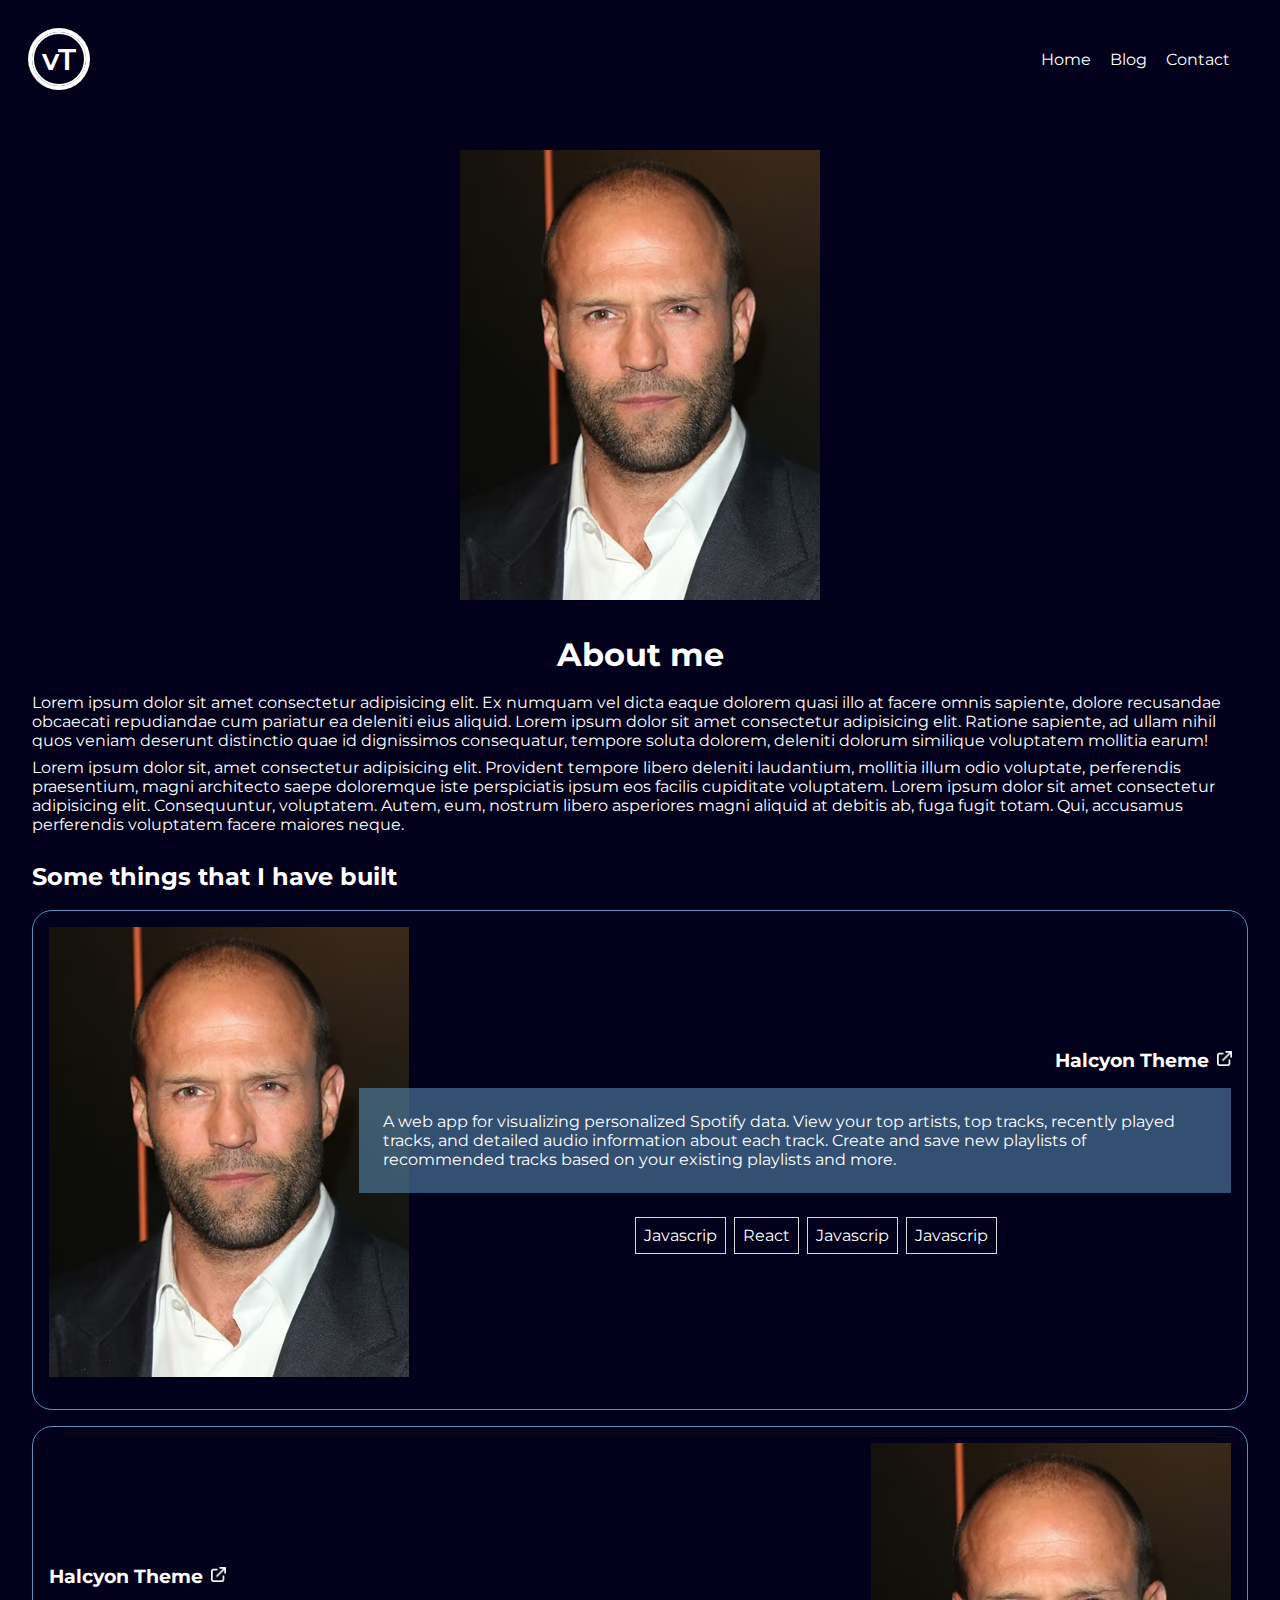
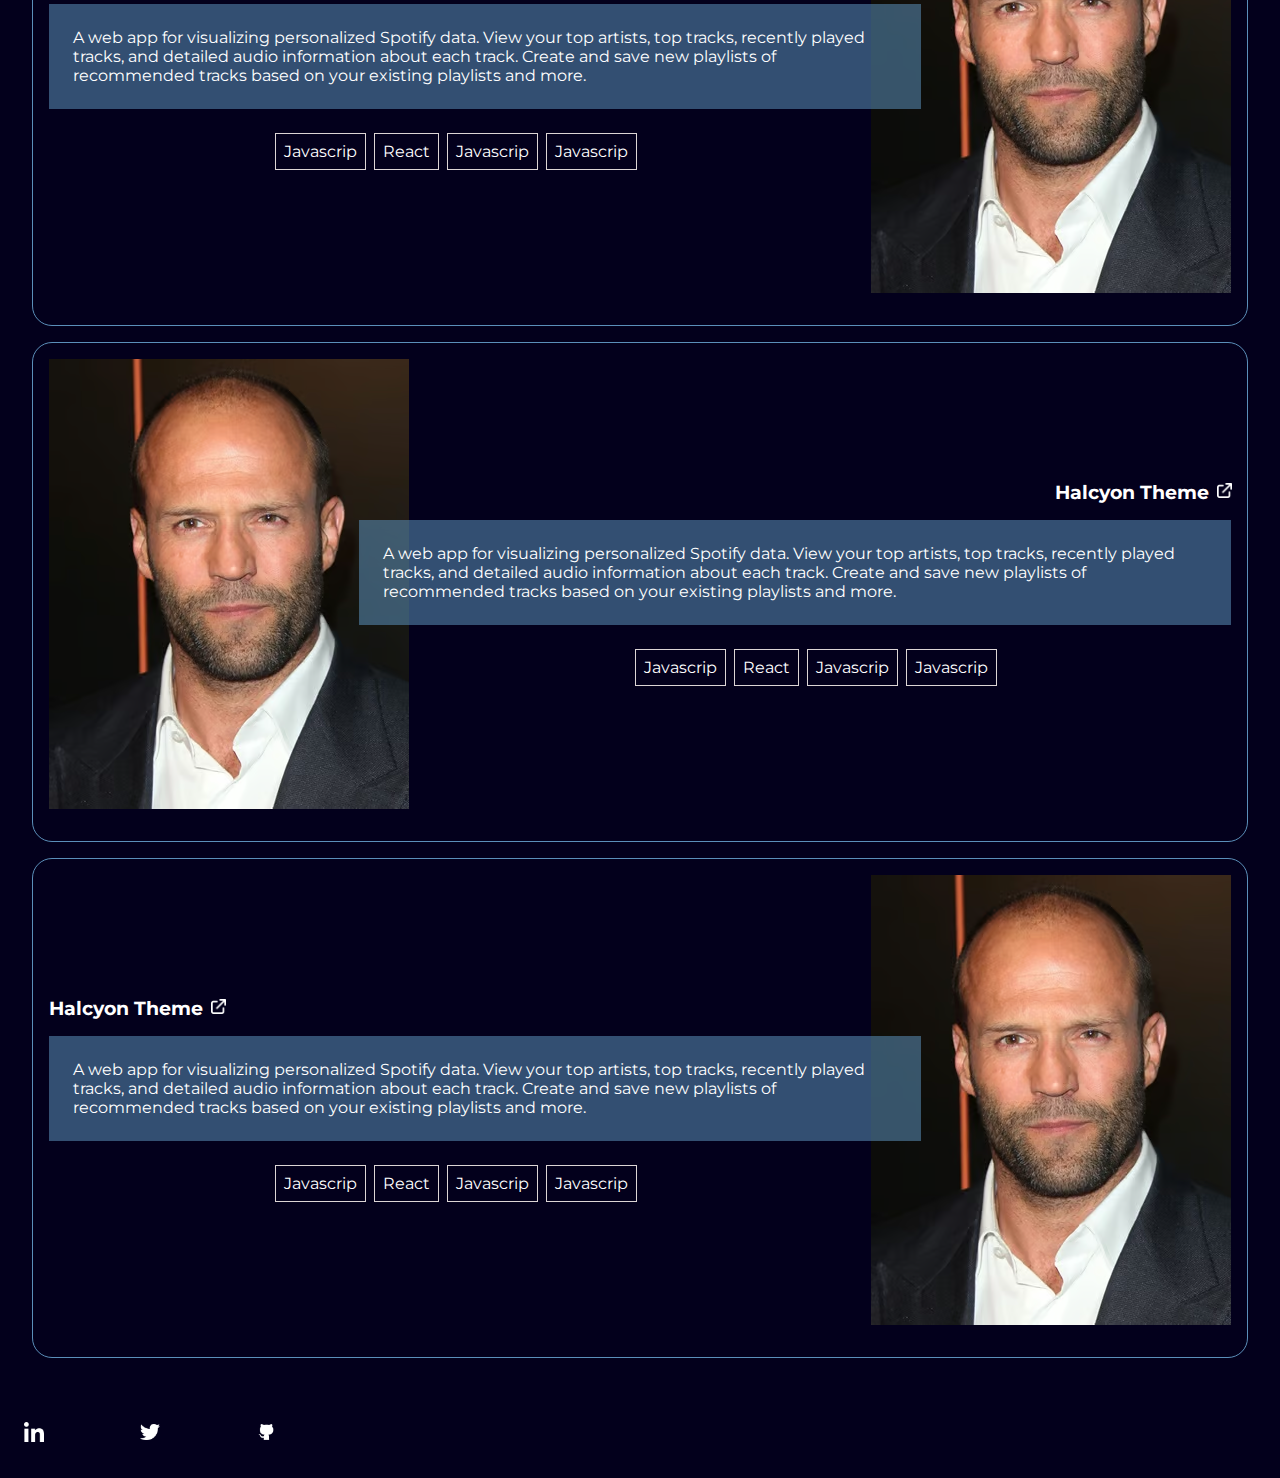
==== pages/about.html @ 48033098 "initial commit" ====
<!DOCTYPE html>
<html lang="en">

<head>
    <meta charset="UTF-8">
    <meta http-equiv="X-UA-Compatible" content="IE=edge">
    <meta name="viewport" content="width=device-width, initial-scale=1.0">
    <title>About me</title>
    <link rel="stylesheet" href="../styles/main.css">
</head>

<body>
    <div class="container">
        <!--header componenet-->
        <div class="header-container">

            <header class="header">
                <div class="logo"><a href="/Porfolio/Index.html">vT</a></div>
            </header>

            <!--navigation componenet-->
            <nav>
                <ul class="nav-bar">
                    <li><a href="../Index.html">Home</a></li>
                    <li><a href="../pages/blog.html">Blog</a></li>
                    <li><a href="../pages/contact.html">Contact</a></li>
                </ul>
            </nav>
        </div>

        <section class="about-container">
            <div class="about-info">
                <img src="../assets/profile.jpg" alt="Profile">
                <h1>About me</h1>
                <p>Lorem ipsum dolor sit amet consectetur adipisicing elit. Ex numquam vel dicta eaque dolorem quasi
                    illo at facere omnis sapiente, dolore recusandae obcaecati repudiandae cum pariatur ea deleniti eius
                    aliquid. Lorem ipsum dolor sit amet consectetur adipisicing elit.
                    Ratione sapiente, ad ullam nihil quos veniam deserunt distinctio quae id dignissimos consequatur,
                    tempore soluta dolorem, deleniti dolorum similique voluptatem mollitia earum!
                </p>
                <p>Lorem ipsum dolor sit, amet consectetur adipisicing elit. Provident tempore libero deleniti
                    laudantium, mollitia illum odio voluptate, perferendis praesentium, magni architecto saepe
                    doloremque iste perspiciatis ipsum eos facilis cupiditate voluptatem.
                    Lorem ipsum dolor sit amet consectetur adipisicing elit. Consequuntur, voluptatem. Autem, eum,
                    nostrum libero asperiores magni aliquid at debitis ab, fuga fugit totam. Qui, accusamus perferendis
                    voluptatem facere maiores neque.
                </p>
                <!--<h4>Technologies</h4>
                <ul class="landing-list-tech">
                    <li><a href="/"><img src="../assets/HTML.png" alt="HTML"></a></li>
                    <li><a href="/"><img src="../assets/CSS.png" alt="HTML"></a></li>
                    <li><a href="/"><img src="../assets/html.png" alt="HTML"></a></li>
                    <li><a href="/"><img src="../assets/html.png" alt="HTML"></a></li>
                    <li><a href="/"><img src="../assets/html.png" alt="HTML"></a></li>
                </ul>-->
            </div>

            <div>
                <h2>Some things that I have built</h2>
                <div class="projects-info projects-info-rigth">
                    <div class="project-header project-mobile-title">
                        <h3>Halcyon Theme</h3>
                        <a>
                            <img class="external-link"src="../assets/external-link.png" alt="ProjectA">
                        </a>
                    </div>
                    <img src="../assets/profile.jpg" alt="Profile">
                    <div>
                        <div class="project-header project-desktop-title">
                            <h3 >Halcyon Theme</h3>
                            <a>
                                <img class="external-link"src="../assets/external-link.png" alt="ProjectA">
                            </a>
                        </div>
                        <p>A web app for visualizing personalized Spotify data. View your top artists, top tracks,
                            recently
                            played tracks, and detailed audio information about each track.
                            Create and save new playlists of recommended tracks based on your existing playlists and
                            more.
                        </p>
                        <ul class="about-list-skills">
                            <li>Javascrip</li>
                            <li>React</li>
                            <li>Javascrip</li>
                            <li>Javascrip</li>
                        </ul>
                    </div>
                </div>

                <div class="projects-info projects-info-left">
                    <div class="project-header project-mobile-title">
                        <h3>Halcyon Theme</h3>
                        <a>
                            <img class="external-link"src="../assets/external-link.png" alt="ProjectA">
                        </a>
                    </div>
                    <img src="../assets/profile.jpg" alt="Profile">
                    <div>
                        <div class="project-header project-desktop-title">
                            <h3 >Halcyon Theme</h3>
                            <a>
                                <img class="external-link"src="../assets/external-link.png" alt="ProjectA">
                            </a>
                        </div>
                        <p>A web app for visualizing personalized Spotify data. View your top artists, top tracks,
                            recently
                            played tracks, and detailed audio information about each track.
                            Create and save new playlists of recommended tracks based on your existing playlists and
                            more.
                        </p>
                        <ul class="about-list-skills">
                            <li>Javascrip</li>
                            <li>React</li>
                            <li>Javascrip</li>
                            <li>Javascrip</li>
                        </ul>
                    </div>
                </div>

                <div class="projects-info projects-info-rigth">
                        <div class="project-header project-mobile-title">
                        <h3>Halcyon Theme</h3>
                        <a>
                            <img class="external-link"src="../assets/external-link.png" alt="ProjectA">
                        </a>
                    </div>
                    <img src="../assets/profile.jpg" alt="Profile">
                    <div>
                      <div class="project-header project-desktop-title">
                            <h3 >Halcyon Theme</h3>
                            <a>
                                <img class="external-link"src="../assets/external-link.png" alt="ProjectA">
                            </a>
                        </div>
                        <p>A web app for visualizing personalized Spotify data. View your top artists, top tracks,
                            recently
                            played tracks, and detailed audio information about each track.
                            Create and save new playlists of recommended tracks based on your existing playlists and
                            more.
                        </p>
                        <ul class="about-list-skills">
                            <li>Javascrip</li>
                            <li>React</li>
                            <li>Javascrip</li>
                            <li>Javascrip</li>
                        </ul>
                    </div>
                </div>
                <div class="projects-info projects-info-left">
                        <div class="project-header project-mobile-title">
                        <h3>Halcyon Theme</h3>
                        <a>
                            <img class="external-link"src="../assets/external-link.png" alt="ProjectA">
                        </a>
                    </div>
                    <img src="../assets/profile.jpg" alt="Profile">
                    <div>
                      <div class="project-header project-desktop-title">
                            <h3 >Halcyon Theme</h3>
                            <a>
                                <img class="external-link"src="../assets/external-link.png" alt="ProjectA">
                            </a>
                        </div>
                        <p>A web app for visualizing personalized Spotify data. View your top artists, top tracks,
                            recently
                            played tracks, and detailed audio information about each track.
                            Create and save new playlists of recommended tracks based on your existing playlists and
                            more.
                        </p>
                        <ul class="about-list-skills">
                            <li>Javascrip</li>
                            <li>React</li>
                            <li>Javascrip</li>
                            <li>Javascrip</li>
                        </ul>
                    </div>
                </div>

        </section>

        <!--Footer componenet-->
        <class="footer">
            <ul class="footer-links">
                <li><a href="/"><img src="../assets/linkedin.png" alt="Linkedin"></a></li>
                <li><a href="/"><img src="../assets/twitter.png" alt="Twitter"></a></li>
                <li><a href="/"><img src="../assets/github.png" alt="Github"></a></li>
            </ul>
    </div>
</body>

</html>
---- styles/main.css ----
@import url("https://fonts.googleapis.com/css2?family=Montserrat:ital,wght@0,100;0,200;0,300;0,400;0,500;0,600;0,700;1,100;1,200;1,300;1,400;1,500;1,600;1,700&display=swap");
* {
  margin: 0;
  padding: 0;
  color: white;
}

body {
  background-color: #03001C;
  display: flex;
  flex-direction: column;
  min-height: 100vh;
}

.container {
  flex: 1;
  overflow-x: hidden;
  display: flex;
  flex-direction: column;
}

a {
  text-decoration: none;
}

section {
  margin: 2rem;
  flex: 1;
}

.link-button {
  border: 1px solid white;
  border-radius: 2px;
  transition: 0.4s;
  padding: 0.5rem;
}

body {
  font-family: "Montserrat", sans-serif;
}

.link-button:hover {
  background-color: whitesmoke;
  color: #03001C;
  box-shadow: 1px 1px 1px 0 rgba(196, 193, 193, 0.94), 2px 2px 2px 0 rgba(196, 193, 193, 0.54);
}

.logo:hover {
  box-shadow: 0 0 0 0 rgba(255, 255, 255, 0);
  color: #fff;
}

.header a img {
  width: 60px;
  height: 60px;
}

.landing-info img {
  width: 80%;
}

.footer-links img {
  width: 20px;
  height: 20px;
}

.landing-list-tech img {
  width: 40px;
  height: 40px;
}

.nav-bar {
  list-style-type: none;
  display: flex;
  flex-direction: column;
}
@media (min-width: 800px) {
  .nav-bar {
    flex-direction: row;
  }
}
.nav-bar li {
  text-align: center;
  padding: 0.1rem;
}
@media (min-width: 800px) {
  .nav-bar li {
    margin-right: 1rem;
  }
}
.nav-bar li:hover {
  text-decoration: underline;
}
.nav-bar a {
  text-decoration: underline;
}
@media (min-width: 800px) {
  .nav-bar a {
    text-decoration: none;
  }
}

nav {
  margin-bottom: 2rem;
}
@media (min-width: 800px) {
  nav {
    margin-bottom: 0;
  }
}

.logo {
  font-weight: 600;
  font-size: 30px;
  border-radius: 50%;
  border: 2px solid;
  width: 50px;
  height: 50px;
  display: flex;
  align-items: center;
  justify-content: center;
  box-shadow: 0 0 0 4px rgb(255, 255, 255);
}

.header-container {
  margin: 2rem;
}
@media (min-width: 800px) {
  .header-container {
    display: flex;
    flex-direction: row;
    align-items: center;
    justify-content: space-between;
  }
}

.landing-home {
  max-width: 800px;
}
.landing-home h1 {
  font-size: 1rem;
  color: #5B8FB9;
}
.landing-home h2 {
  font-size: 2.5rem;
  padding: 0.4rem 0;
  color: #afb0be;
}
.landing-home h3 {
  font-size: 1.7rem;
  color: #5B8FB9;
}
.landing-home p {
  padding: 0.5rem 0 2rem;
}

.landing-section {
  display: flex;
  justify-content: center;
}
@media (min-width: 800px) {
  .landing-section {
    margin-top: 10rem;
  }
}

.landing-info h1 {
  text-align: left;
  margin-bottom: 0.5rem;
  font-size: 1.4rem;
  font-weight: 700;
}
.landing-info p {
  text-align: left;
  padding: 0.5rem;
}

.landing-list-tech {
  display: flex;
  justify-content: space-around;
  align-items: center;
  padding: 1rem 0;
  list-style-type: none;
}

.project-info h1 {
  text-align: left;
  margin-bottom: 0.5rem;
  font-size: 1.4rem;
  font-weight: 700;
}
.project-info p {
  text-align: left;
  padding: 0.5rem;
}

.about-container h1,
.about-container h2 {
  padding: 1.2rem 0rem;
}
.about-container p {
  padding-bottom: 0.5rem;
}

.about-info {
  display: flex;
  flex-direction: column;
  justify-content: center;
  align-items: center;
}
.about-info img {
  max-width: 80%;
}

@media (min-width: 800px) {
  .projects-info-rigth {
    flex-direction: row !important;
  }
  .projects-info-rigth p {
    margin-left: -50px;
    background-color: rgba(91, 143, 185, 0.5529411765);
    padding: 1.5rem;
    margin-bottom: 1rem;
  }
  .projects-info-rigth h3 {
    text-align: right;
  }
}

@media (min-width: 800px) {
  .projects-info-left {
    flex-direction: row-reverse !important;
  }
  .projects-info-left p {
    margin-right: -50px;
    background-color: rgba(91, 143, 185, 0.5529411765);
    padding: 1.5rem;
    margin-bottom: 1rem;
  }
  .projects-info-left h3 {
    text-align: left;
    width: unset;
  }
}

.projects-info {
  display: flex;
  flex-direction: column;
  justify-content: center;
  align-items: center;
  border: 1px solid #5B8FB9;
  border-radius: 20px;
  padding: 1rem;
  margin-bottom: 1rem;
}
.projects-info .project-desktop-title {
  display: none;
}
.projects-info div {
  z-index: 1;
}
@media (min-width: 800px) {
  .projects-info .project-mobile-title {
    display: none;
  }
  .projects-info .project-desktop-title {
    display: flex;
  }
}
.projects-info img {
  max-width: 80%;
}

img {
  padding-bottom: 1rem;
}

h3 {
  width: 100%;
}

.about-list-skills {
  display: flex;
  flex-direction: row;
  padding: 0.5rem 0;
  list-style-type: none;
  flex-wrap: wrap;
  justify-content: center;
}
.about-list-skills li {
  border: solid 0.5px rgb(220, 213, 213);
  padding: 0.5rem;
  margin-bottom: 0.5rem;
  margin-right: 0.5rem;
}

.project-title {
  display: flex;
  flex-direction: row;
  flex: 1;
  justify-content: center;
  align-items: center;
}
.project-title .line {
  height: 1px;
  background-color: white;
  display: flex;
  flex: 1;
  margin-left: 15px;
}

.external-link {
  margin-left: 0.5rem;
  height: 15px;
  width: 15px;
  padding-bottom: 0;
}

.project-header {
  display: flex;
  flex-direction: row;
  align-items: center;
  padding-bottom: 1rem;
}

.footer-links {
  display: flex;
  justify-content: space-around;
  align-items: center;
  padding: 1rem 0;
  list-style-type: none;
  max-width: 300px;
}
.footer-links li:not(:last-child) {
  margin-right: 3rem;
}
.footer-links li {
  animation-name: shake;
  animation-duration: 0.5s;
  animation-iteration-count: infinite;
}

footer {
  display: flex;
  align-items: center;
  justify-content: center;
}

.blog-container h1 {
  padding-bottom: 1rem;
}

.blog-info {
  padding-top: 1rem;
  display: flex;
  flex-direction: column;
  justify-content: center;
  align-items: center;
  padding-bottom: 1rem;
}
@media (min-width: 800px) {
  .blog-info {
    padding-right: 2rem;
  }
}
.blog-info h3 {
  padding-bottom: 1rem;
}
.blog-info a {
  padding-top: 1rem;
  display: contents;
}
.blog-info a p {
  font-size: 14px;
}
.blog-info img {
  max-width: 70%;
  padding-bottom: 0.5rem;
}
@media (min-width: 800px) {
  .blog-info img {
    max-width: unset;
  }
}

@media (max-width: 800px) {
  .blog-info:not(:last-child) {
    border-bottom: 1px solid #5B8FB9;
  }
}

.blog-individual-info {
  padding-top: 1rem;
  display: flex;
  flex-direction: column;
  justify-content: center;
  align-items: center;
  padding-bottom: 1rem;
}
.blog-individual-info p {
  padding: 1rem 2rem;
}
.blog-individual-info h3 {
  padding-bottom: 1rem;
}
.blog-individual-info a {
  padding-top: 1rem;
  display: contents;
}
.blog-individual-info a p {
  font-size: 14px;
}
.blog-individual-info img {
  max-width: 50%;
  padding-bottom: 0.5rem;
}

@media (min-width: 800px) {
  .blog-grid {
    display: flex;
    flex-direction: row !important;
    flex-wrap: wrap;
  }
  .blog-grid img {
    width: 100%;
  }
}

.contact-container {
  display: flex;
  flex-direction: column;
  justify-content: center;
  align-items: center;
}
.contact-container p {
  padding: 1.5rem;
  color: #afb0be;
}/*# sourceMappingURL=main.css.map */
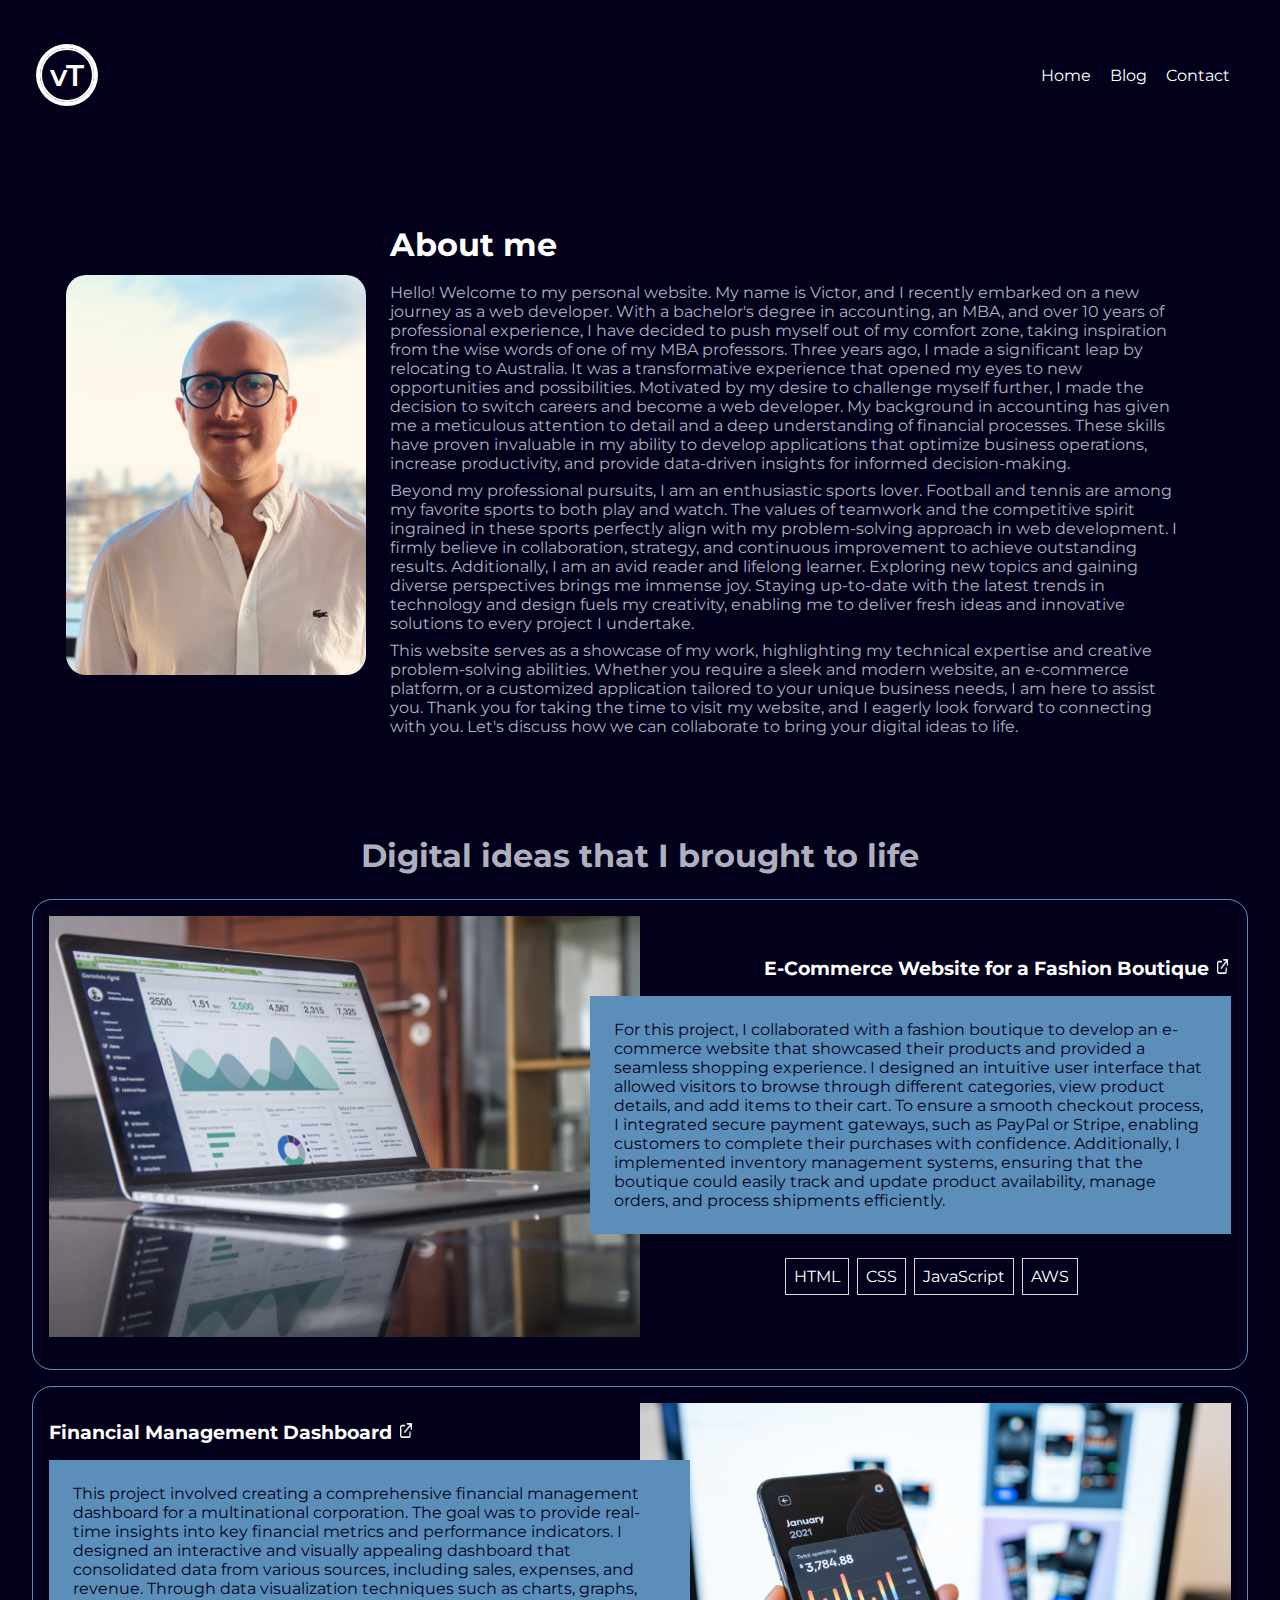
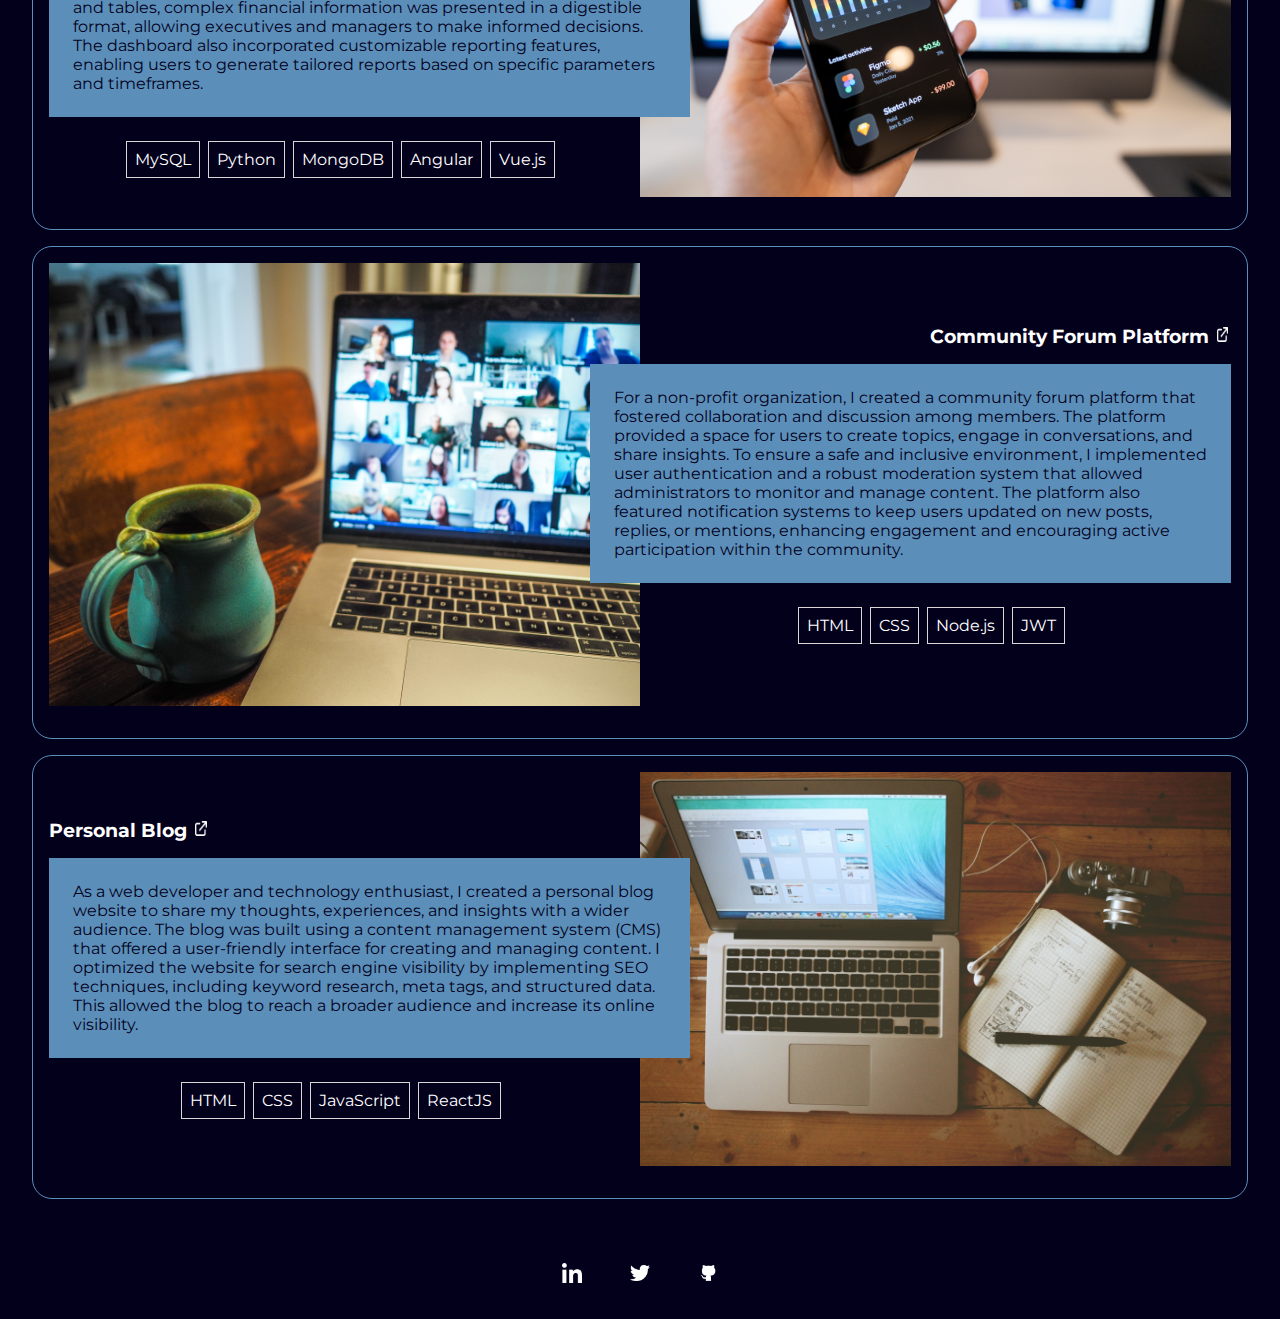
==== commit 3e215ca7: "web improvementst" ====
--- a/pages/about.html
+++ b/pages/about.html
@@ -31,160 +31,194 @@
         <section class="about-container">
             <div class="about-info">
                 <img src="../assets/profile.jpg" alt="Profile">
-                <h1>About me</h1>
-                <p>Lorem ipsum dolor sit amet consectetur adipisicing elit. Ex numquam vel dicta eaque dolorem quasi
-                    illo at facere omnis sapiente, dolore recusandae obcaecati repudiandae cum pariatur ea deleniti eius
-                    aliquid. Lorem ipsum dolor sit amet consectetur adipisicing elit.
-                    Ratione sapiente, ad ullam nihil quos veniam deserunt distinctio quae id dignissimos consequatur,
-                    tempore soluta dolorem, deleniti dolorum similique voluptatem mollitia earum!
-                </p>
-                <p>Lorem ipsum dolor sit, amet consectetur adipisicing elit. Provident tempore libero deleniti
-                    laudantium, mollitia illum odio voluptate, perferendis praesentium, magni architecto saepe
-                    doloremque iste perspiciatis ipsum eos facilis cupiditate voluptatem.
-                    Lorem ipsum dolor sit amet consectetur adipisicing elit. Consequuntur, voluptatem. Autem, eum,
-                    nostrum libero asperiores magni aliquid at debitis ab, fuga fugit totam. Qui, accusamus perferendis
-                    voluptatem facere maiores neque.
-                </p>
-                <!--<h4>Technologies</h4>
-                <ul class="landing-list-tech">
-                    <li><a href="/"><img src="../assets/HTML.png" alt="HTML"></a></li>
-                    <li><a href="/"><img src="../assets/CSS.png" alt="HTML"></a></li>
-                    <li><a href="/"><img src="../assets/html.png" alt="HTML"></a></li>
-                    <li><a href="/"><img src="../assets/html.png" alt="HTML"></a></li>
-                    <li><a href="/"><img src="../assets/html.png" alt="HTML"></a></li>
-                </ul>-->
+                <div>
+                    <h1>About me</h1>
+                    <p>Hello! Welcome to my personal website. My name is Victor, and I recently embarked on a new
+                        journey as a web developer. With a bachelor's degree in accounting, an MBA, and over 10 years of
+                        professional experience, I have decided to push myself out of my comfort zone, taking
+                        inspiration from the wise words of one of my MBA professors. Three years ago, I made a
+                        significant leap by relocating to Australia. It was a transformative
+                        experience that opened my eyes to new opportunities and possibilities. Motivated by my desire to
+                        challenge myself further, I made the decision to switch careers and become a web developer. My
+                        background in accounting has given me a meticulous attention to detail and a deep
+                        understanding of financial processes. These skills have proven invaluable in my ability to
+                        develop applications that optimize business operations, increase productivity, and provide
+                        data-driven insights for informed decision-making.
+                    </p>
+                    <p>Beyond my professional pursuits, I am an enthusiastic sports lover. Football and tennis are among
+                        my favorite sports to both play and watch. The values of teamwork and the competitive spirit
+                        ingrained in these sports perfectly align with my problem-solving approach in web development. I
+                        firmly believe in collaboration, strategy, and continuous improvement to achieve outstanding
+                        results.
+                        Additionally, I am an avid reader and lifelong learner. Exploring new topics and gaining diverse
+                        perspectives brings me immense joy. Staying up-to-date with the latest trends in technology and
+                        design fuels my creativity, enabling me to deliver fresh ideas and innovative solutions to every
+                        project I undertake.
+                    </p>
+                    <p>This website serves as a showcase of my work, highlighting my technical expertise and creative
+                        problem-solving abilities. Whether you require a sleek and modern website, an e-commerce
+                        platform, or a customized application tailored to your unique business needs, I am here to
+                        assist you.
+                        Thank you for taking the time to visit my website, and I eagerly look forward to connecting with
+                        you. Let's discuss how we can collaborate to bring your digital ideas to life.
+                    </p>
+                </div>
             </div>
 
-            <div>
-                <h2>Some things that I have built</h2>
+            <div class="projects">
+                <h2>Digital ideas that I brought to life</h2>
+
                 <div class="projects-info projects-info-rigth">
                     <div class="project-header project-mobile-title">
-                        <h3>Halcyon Theme</h3>
-                        <a>
-                            <img class="external-link"src="../assets/external-link.png" alt="ProjectA">
-                        </a>
-                    </div>
-                    <img src="../assets/profile.jpg" alt="Profile">
-                    <div>
-                        <div class="project-header project-desktop-title">
-                            <h3 >Halcyon Theme</h3>
-                            <a>
-                                <img class="external-link"src="../assets/external-link.png" alt="ProjectA">
-                            </a>
-                        </div>
-                        <p>A web app for visualizing personalized Spotify data. View your top artists, top tracks,
-                            recently
-                            played tracks, and detailed audio information about each track.
-                            Create and save new playlists of recommended tracks based on your existing playlists and
-                            more.
-                        </p>
-                        <ul class="about-list-skills">
-                            <li>Javascrip</li>
-                            <li>React</li>
-                            <li>Javascrip</li>
-                            <li>Javascrip</li>
+                        <h3>E-Commerce Website for a Fashion Boutique</h3>
+                        <a href="https://github.com/victortripodi?tab=repositories" target="_blank">
+                            <img class="external-link" src="../assets/external-link.png" alt="ProjectA">
+                        </a>
+                    </div>
+                    <img src="../assets/fashion-boutique.jpg" alt="Profile">
+                    <div>
+                        <div class="project-header project-desktop-title">
+                            <h3>E-Commerce Website for a Fashion Boutique</h3>
+                            <a href="https://github.com/victortripodi?tab=repositories" target="_blank">
+                                <img class="external-link" src="../assets/external-link.png" alt="ProjectA">
+                            </a>
+                        </div>
+                        <p>For this project, I collaborated with a fashion boutique to develop an e-commerce website
+                            that showcased their products and provided a seamless shopping experience. I designed an
+                            intuitive user interface that allowed visitors to browse through different categories, view
+                            product details, and add items to their cart. To ensure a smooth checkout process, I
+                            integrated secure payment gateways, such as PayPal or Stripe, enabling customers to complete
+                            their purchases with confidence. Additionally, I implemented inventory management systems,
+                            ensuring that the boutique could easily track and update product availability, manage
+                            orders, and process shipments efficiently.
+                        </p>
+                        <ul class="about-list-skills">
+                            <li>HTML</li>
+                            <li>CSS</li>
+                            <li>JavaScript</li>
+                            <li>AWS</li>
                         </ul>
                     </div>
                 </div>
 
                 <div class="projects-info projects-info-left">
                     <div class="project-header project-mobile-title">
-                        <h3>Halcyon Theme</h3>
-                        <a>
-                            <img class="external-link"src="../assets/external-link.png" alt="ProjectA">
-                        </a>
-                    </div>
-                    <img src="../assets/profile.jpg" alt="Profile">
-                    <div>
-                        <div class="project-header project-desktop-title">
-                            <h3 >Halcyon Theme</h3>
-                            <a>
-                                <img class="external-link"src="../assets/external-link.png" alt="ProjectA">
-                            </a>
-                        </div>
-                        <p>A web app for visualizing personalized Spotify data. View your top artists, top tracks,
-                            recently
-                            played tracks, and detailed audio information about each track.
-                            Create and save new playlists of recommended tracks based on your existing playlists and
-                            more.
-                        </p>
-                        <ul class="about-list-skills">
-                            <li>Javascrip</li>
-                            <li>React</li>
-                            <li>Javascrip</li>
-                            <li>Javascrip</li>
+                        <h3>Financial Management Dashboard</h3>
+                        <a href="https://github.com/victortripodi?tab=repositories" target="_blank">
+                            <img class="external-link" src="../assets/external-link.png" alt="ProjectA">
+                        </a>
+                    </div>
+                    <img src="../assets/financial-management-dashboard.jpg" alt="Profile">
+                    <div>
+                        <div class="project-header project-desktop-title">
+                            <h3>Financial Management Dashboard</h3>
+                            <a href="https://github.com/victortripodi?tab=repositories" target="_blank">
+                                <img class="external-link" src="../assets/external-link.png" alt="ProjectA">
+                            </a>
+                        </div>
+                        <p>This project involved creating a comprehensive financial management dashboard for a
+                            multinational corporation. The goal was to provide real-time insights into key financial
+                            metrics and performance indicators. I designed an interactive and visually appealing
+                            dashboard that consolidated data from various sources, including sales, expenses, and
+                            revenue. Through data visualization techniques such as charts, graphs, and tables, complex
+                            financial information was presented in a digestible format, allowing executives and managers
+                            to make informed decisions. The dashboard also incorporated customizable reporting features,
+                            enabling users to generate tailored reports based on specific parameters and timeframes.
+                        </p>
+                        <ul class="about-list-skills">
+                            <li>MySQL</li>
+                            <li>Python</li>
+                            <li>MongoDB</li>
+                            <li>Angular</li>
+                            <li>Vue.js</li>
                         </ul>
                     </div>
                 </div>
 
                 <div class="projects-info projects-info-rigth">
-                        <div class="project-header project-mobile-title">
-                        <h3>Halcyon Theme</h3>
-                        <a>
-                            <img class="external-link"src="../assets/external-link.png" alt="ProjectA">
-                        </a>
-                    </div>
-                    <img src="../assets/profile.jpg" alt="Profile">
-                    <div>
-                      <div class="project-header project-desktop-title">
-                            <h3 >Halcyon Theme</h3>
-                            <a>
-                                <img class="external-link"src="../assets/external-link.png" alt="ProjectA">
-                            </a>
-                        </div>
-                        <p>A web app for visualizing personalized Spotify data. View your top artists, top tracks,
-                            recently
-                            played tracks, and detailed audio information about each track.
-                            Create and save new playlists of recommended tracks based on your existing playlists and
-                            more.
-                        </p>
-                        <ul class="about-list-skills">
-                            <li>Javascrip</li>
-                            <li>React</li>
-                            <li>Javascrip</li>
-                            <li>Javascrip</li>
+                    <div class="project-header project-mobile-title">
+                        <h3>Community Forum Platform</h3>
+                        <a href="https://github.com/victortripodi?tab=repositories" target="_blank">
+                            <img class="external-link" src="../assets/external-link.png" alt="ProjectA">
+                        </a>
+                    </div>
+                    <img src="../assets/community-forum-platform.jpg" alt="Profile">
+                    <div>
+                        <div class="project-header project-desktop-title">
+                            <h3>Community Forum Platform</h3>
+                            <a href="https://github.com/victortripodi?tab=repositories" target="_blank">
+                                <img class="external-link" src="../assets/external-link.png" alt="ProjectA">
+                            </a>
+                        </div>
+                        <p>For a non-profit organization, I created a community forum platform that fostered
+                            collaboration and discussion among members. The platform provided a space for users to
+                            create topics, engage in conversations, and share insights. To ensure a safe and inclusive
+                            environment, I implemented user authentication and a robust moderation system that allowed
+                            administrators to monitor and manage content. The platform also featured notification
+                            systems to keep users updated on new posts, replies, or mentions, enhancing engagement and
+                            encouraging active participation within the community.
+                        </p>
+                        <ul class="about-list-skills">
+                            <li>HTML</li>
+                            <li>CSS</li>
+                            <li>Node.js</li>
+                            <li>JWT</li>
                         </ul>
                     </div>
                 </div>
                 <div class="projects-info projects-info-left">
-                        <div class="project-header project-mobile-title">
-                        <h3>Halcyon Theme</h3>
-                        <a>
-                            <img class="external-link"src="../assets/external-link.png" alt="ProjectA">
-                        </a>
-                    </div>
-                    <img src="../assets/profile.jpg" alt="Profile">
-                    <div>
-                      <div class="project-header project-desktop-title">
-                            <h3 >Halcyon Theme</h3>
-                            <a>
-                                <img class="external-link"src="../assets/external-link.png" alt="ProjectA">
-                            </a>
-                        </div>
-                        <p>A web app for visualizing personalized Spotify data. View your top artists, top tracks,
-                            recently
-                            played tracks, and detailed audio information about each track.
-                            Create and save new playlists of recommended tracks based on your existing playlists and
-                            more.
-                        </p>
-                        <ul class="about-list-skills">
-                            <li>Javascrip</li>
-                            <li>React</li>
-                            <li>Javascrip</li>
-                            <li>Javascrip</li>
+                    <div class="project-header project-mobile-title">
+                        <h3>Personal Blog</h3>
+                        <a href="https://github.com/victortripodi?tab=repositories" target="_blank">
+                            <img class="external-link" src="../assets/external-link.png" alt="ProjectA">
+                        </a>
+                    </div>
+                    <img src="../assets/personal-blog.jpg" alt="Profile">
+                    <div>
+                        <div class="project-header project-desktop-title">
+                            <h3>Personal Blog</h3>
+                            <a href="https://github.com/victortripodi?tab=repositories" target="_blank">
+                                <img class="external-link" src="../assets/external-link.png" alt="ProjectA">
+                            </a>
+                        </div>
+                        <p>As a web developer and technology enthusiast, I created a personal blog website to share my
+                            thoughts, experiences, and insights with a wider audience. The blog was built using a
+                            content management system (CMS) that offered a user-friendly interface for creating and
+                            managing content. I optimized the website for search engine visibility by implementing SEO
+                            techniques, including keyword research, meta tags, and structured data. This allowed the
+                            blog to reach a broader audience and increase its online visibility.
+                        </p>
+                        <ul class="about-list-skills">
+                            <li>HTML</li>
+                            <li>CSS</li>
+                            <li>JavaScript</li>
+                            <li>ReactJS</li>
                         </ul>
                     </div>
                 </div>
 
         </section>
 
-        <!--Footer componenet-->
-        <class="footer">
+        <!-- Footer componenet -->
+        <footer class="footer">
             <ul class="footer-links">
-                <li><a href="/"><img src="../assets/linkedin.png" alt="Linkedin"></a></li>
-                <li><a href="/"><img src="../assets/twitter.png" alt="Twitter"></a></li>
-                <li><a href="/"><img src="../assets/github.png" alt="Github"></a></li>
+                <li>
+                    <a href="https://www.linkedin.com/in/victor-tripodi/?locale=en_US" target="_blank">
+                        <img src="../assets/linkedin.png" alt="Linkedin">
+                    </a>
+                </li>
+                <li>
+                    <a href="https://twitter.com/CoderAcademy_au" target="_blank">
+                        <img src="../assets/twitter.png" alt="Twitter">
+                    </a>
+                </li>
+                <li>
+                    <a href="https://github.com/victortripodi?tab=repositories" target="_blank">
+                        <img src="../assets/github.png" alt="Github">
+                    </a>
+                </li>
             </ul>
+        </footer>
     </div>
 </body>
 
--- a/styles/main.css
+++ b/styles/main.css
@@ -12,13 +12,6 @@
   min-height: 100vh;
 }
 
-.container {
-  flex: 1;
-  overflow-x: hidden;
-  display: flex;
-  flex-direction: column;
-}
-
 a {
   text-decoration: none;
 }
@@ -26,6 +19,18 @@
 section {
   margin: 2rem;
   flex: 1;
+}
+
+img {
+  padding-bottom: 1rem;
+}
+
+h3 {
+  width: 100%;
+}
+
+p {
+  color: #afb0be;
 }
 
 .link-button {
@@ -35,19 +40,21 @@
   padding: 0.5rem;
 }
 
-body {
-  font-family: "Montserrat", sans-serif;
-}
-
 .link-button:hover {
   background-color: whitesmoke;
   color: #03001C;
   box-shadow: 1px 1px 1px 0 rgba(196, 193, 193, 0.94), 2px 2px 2px 0 rgba(196, 193, 193, 0.54);
 }
 
-.logo:hover {
-  box-shadow: 0 0 0 0 rgba(255, 255, 255, 0);
-  color: #fff;
+.container {
+  flex: 1;
+  overflow-x: hidden;
+  display: flex;
+  flex-direction: column;
+}
+
+body {
+  font-family: "Montserrat", sans-serif;
 }
 
 .header a img {
@@ -122,6 +129,11 @@
   box-shadow: 0 0 0 4px rgb(255, 255, 255);
 }
 
+.logo:hover {
+  box-shadow: 0 0 0 0 rgba(255, 255, 255, 0);
+  color: #fff;
+}
+
 .header-container {
   margin: 2rem;
 }
@@ -134,6 +146,20 @@
   }
 }
 
+.header {
+  padding: 1rem 0.5rem;
+}
+
+.landing-section {
+  display: flex;
+  justify-content: center;
+}
+@media (min-width: 800px) {
+  .landing-section {
+    margin-top: 10rem;
+  }
+}
+
 .landing-home {
   max-width: 800px;
 }
@@ -154,46 +180,6 @@
   padding: 0.5rem 0 2rem;
 }
 
-.landing-section {
-  display: flex;
-  justify-content: center;
-}
-@media (min-width: 800px) {
-  .landing-section {
-    margin-top: 10rem;
-  }
-}
-
-.landing-info h1 {
-  text-align: left;
-  margin-bottom: 0.5rem;
-  font-size: 1.4rem;
-  font-weight: 700;
-}
-.landing-info p {
-  text-align: left;
-  padding: 0.5rem;
-}
-
-.landing-list-tech {
-  display: flex;
-  justify-content: space-around;
-  align-items: center;
-  padding: 1rem 0;
-  list-style-type: none;
-}
-
-.project-info h1 {
-  text-align: left;
-  margin-bottom: 0.5rem;
-  font-size: 1.4rem;
-  font-weight: 700;
-}
-.project-info p {
-  text-align: left;
-  padding: 0.5rem;
-}
-
 .about-container h1,
 .about-container h2 {
   padding: 1.2rem 0rem;
@@ -208,39 +194,31 @@
   justify-content: center;
   align-items: center;
 }
+@media (min-width: 1200px) {
+  .about-info {
+    flex-direction: row;
+    padding-bottom: 3rem;
+  }
+}
 .about-info img {
-  max-width: 80%;
-}
-
-@media (min-width: 800px) {
-  .projects-info-rigth {
-    flex-direction: row !important;
-  }
-  .projects-info-rigth p {
-    margin-left: -50px;
-    background-color: rgba(91, 143, 185, 0.5529411765);
-    padding: 1.5rem;
-    margin-bottom: 1rem;
-  }
-  .projects-info-rigth h3 {
-    text-align: right;
-  }
-}
-
-@media (min-width: 800px) {
-  .projects-info-left {
-    flex-direction: row-reverse !important;
-  }
-  .projects-info-left p {
-    margin-right: -50px;
-    background-color: rgba(91, 143, 185, 0.5529411765);
-    padding: 1.5rem;
-    margin-bottom: 1rem;
-  }
-  .projects-info-left h3 {
-    text-align: left;
-    width: unset;
-  }
+  max-width: 300px;
+  border-radius: 20px;
+  overflow: hidden;
+  max-height: 400px;
+  -o-object-fit: cover;
+     object-fit: cover;
+  padding: 0;
+}
+.about-info div {
+  max-width: 800px;
+  padding: 1.5rem;
+}
+
+.projects h2 {
+  text-align: center;
+  font-size: 2rem;
+  color: #afb0be;
+  padding-bottom: 1.5rem;
 }
 
 .projects-info {
@@ -266,17 +244,45 @@
   .projects-info .project-desktop-title {
     display: flex;
   }
+  .projects-info p {
+    color: #03001C;
+    background-color: #5B8FB9;
+    padding: 1.5rem;
+    margin-bottom: 1rem;
+  }
 }
 .projects-info img {
-  max-width: 80%;
-}
-
-img {
-  padding-bottom: 1rem;
-}
-
-h3 {
-  width: 100%;
+  max-width: 100%;
+}
+@media (min-width: 800px) {
+  .projects-info img {
+    max-width: 50%;
+  }
+}
+
+@media (min-width: 800px) {
+  .projects-info-rigth {
+    flex-direction: row !important;
+  }
+  .projects-info-rigth p {
+    margin-left: -50px;
+  }
+  .projects-info-rigth h3 {
+    text-align: right;
+  }
+}
+
+@media (min-width: 800px) {
+  .projects-info-left {
+    flex-direction: row-reverse !important;
+  }
+  .projects-info-left p {
+    margin-right: -50px;
+  }
+  .projects-info-left h3 {
+    text-align: left;
+    width: unset;
+  }
 }
 
 .about-list-skills {
@@ -294,21 +300,6 @@
   margin-right: 0.5rem;
 }
 
-.project-title {
-  display: flex;
-  flex-direction: row;
-  flex: 1;
-  justify-content: center;
-  align-items: center;
-}
-.project-title .line {
-  height: 1px;
-  background-color: white;
-  display: flex;
-  flex: 1;
-  margin-left: 15px;
-}
-
 .external-link {
   margin-left: 0.5rem;
   height: 15px;
@@ -330,14 +321,13 @@
   padding: 1rem 0;
   list-style-type: none;
   max-width: 300px;
+  font-weight: 600;
 }
 .footer-links li:not(:last-child) {
   margin-right: 3rem;
 }
-.footer-links li {
-  animation-name: shake;
-  animation-duration: 0.5s;
-  animation-iteration-count: infinite;
+.footer-links li:hover {
+  text-decoration: underline;
 }
 
 footer {
@@ -361,6 +351,10 @@
 @media (min-width: 800px) {
   .blog-info {
     padding-right: 2rem;
+    max-width: 400px;
+  }
+  .blog-info h3 {
+    height: 50px;
   }
 }
 .blog-info h3 {
@@ -374,13 +368,20 @@
   font-size: 14px;
 }
 .blog-info img {
-  max-width: 70%;
-  padding-bottom: 0.5rem;
+  max-width: 100%;
+  margin-bottom: 0.5rem;
+  border: 4px solid #5B8FB9;
+  padding: 0px;
+  border-radius: 20px;
+  min-height: 100px;
 }
 @media (min-width: 800px) {
   .blog-info img {
     max-width: unset;
   }
+}
+.blog-info img:hover {
+  box-shadow: 0 2px 10px rgba(212, 210, 210, 0.69);
 }
 
 @media (max-width: 800px) {
@@ -390,29 +391,18 @@
 }
 
 .blog-individual-info {
-  padding-top: 1rem;
-  display: flex;
-  flex-direction: column;
-  justify-content: center;
-  align-items: center;
-  padding-bottom: 1rem;
+  padding: 2rem;
+  display: flex;
+  flex-direction: column;
+  justify-content: center;
+  align-items: center;
 }
 .blog-individual-info p {
-  padding: 1rem 2rem;
-}
-.blog-individual-info h3 {
-  padding-bottom: 1rem;
-}
-.blog-individual-info a {
-  padding-top: 1rem;
-  display: contents;
-}
-.blog-individual-info a p {
-  font-size: 14px;
+  padding-top: 0.5rem;
 }
 .blog-individual-info img {
   max-width: 50%;
-  padding-bottom: 0.5rem;
+  float: left;
 }
 
 @media (min-width: 800px) {
@@ -429,10 +419,16 @@
 .contact-container {
   display: flex;
   flex-direction: column;
-  justify-content: center;
-  align-items: center;
+}
+@media (min-width: 800px) {
+  .contact-container {
+    justify-content: center;
+    align-items: center;
+  }
+}
+.contact-container div {
+  max-width: 600px;
 }
 .contact-container p {
-  padding: 1.5rem;
-  color: #afb0be;
+  padding: 1.5rem 0;
 }/*# sourceMappingURL=main.css.map */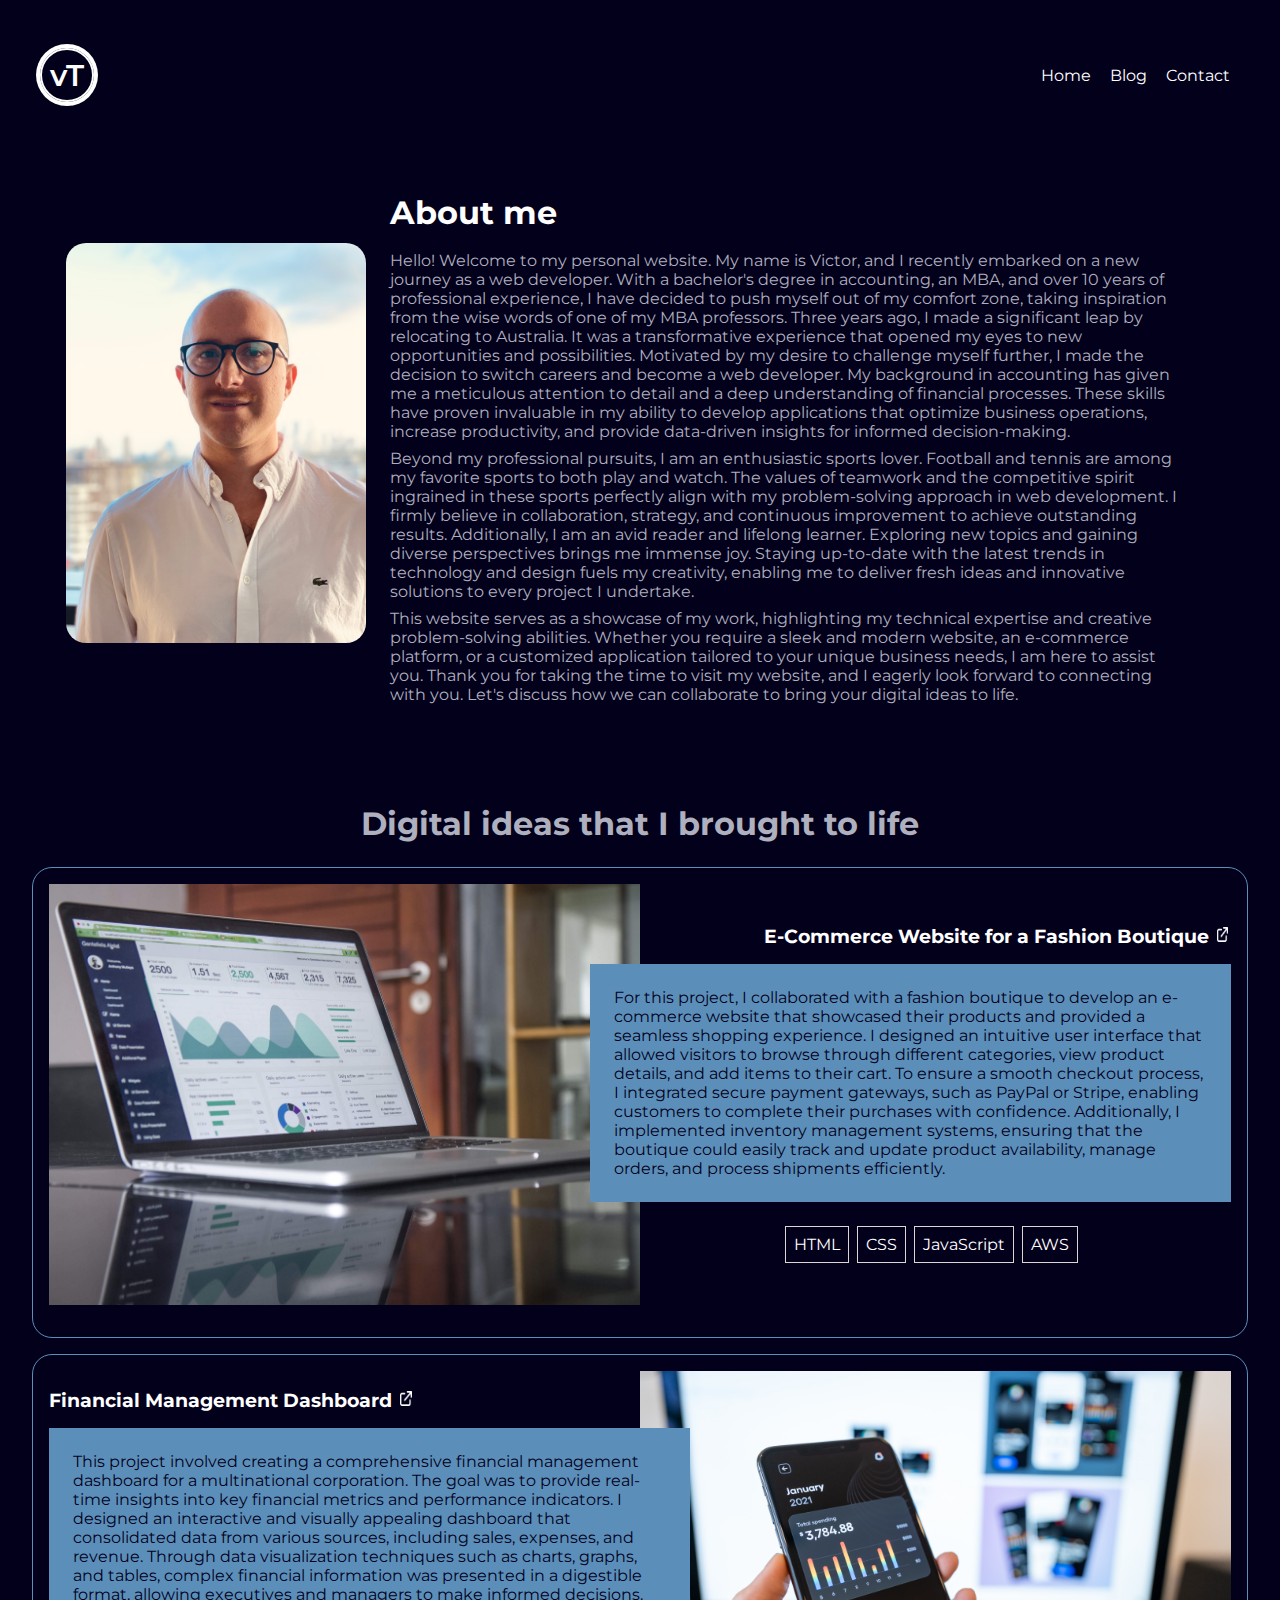
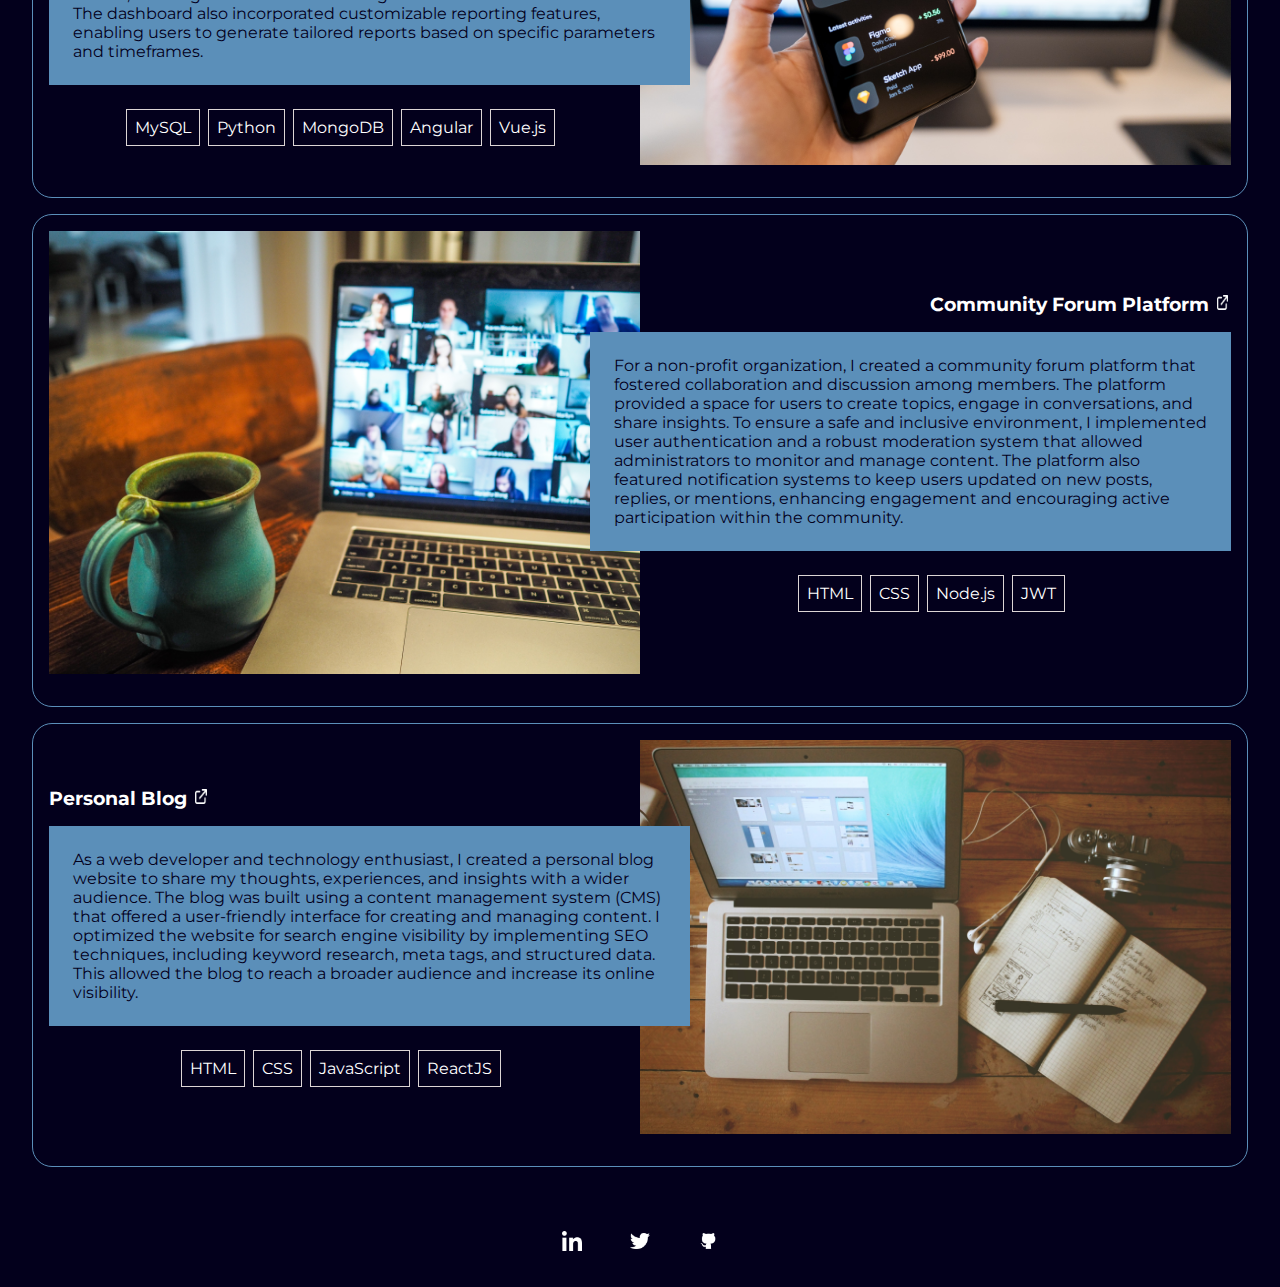
==== commit c6a80525: "last commit" ====
--- a/pages/about.html
+++ b/pages/about.html
@@ -15,13 +15,13 @@
         <div class="header-container">
 
             <header class="header">
-                <div class="logo"><a href="/Porfolio/Index.html">vT</a></div>
+                <div class="logo"><a href="../index.html">vT</a></div>
             </header>
 
             <!--navigation componenet-->
             <nav>
                 <ul class="nav-bar">
-                    <li><a href="../Index.html">Home</a></li>
+                    <li><a href="../index.html">Home</a></li>
                     <li><a href="../pages/blog.html">Blog</a></li>
                     <li><a href="../pages/contact.html">Contact</a></li>
                 </ul>
--- a/styles/main.css
+++ b/styles/main.css
@@ -17,7 +17,7 @@
 }
 
 section {
-  margin: 2rem;
+  margin: 0 2rem 2rem;
   flex: 1;
 }
 
